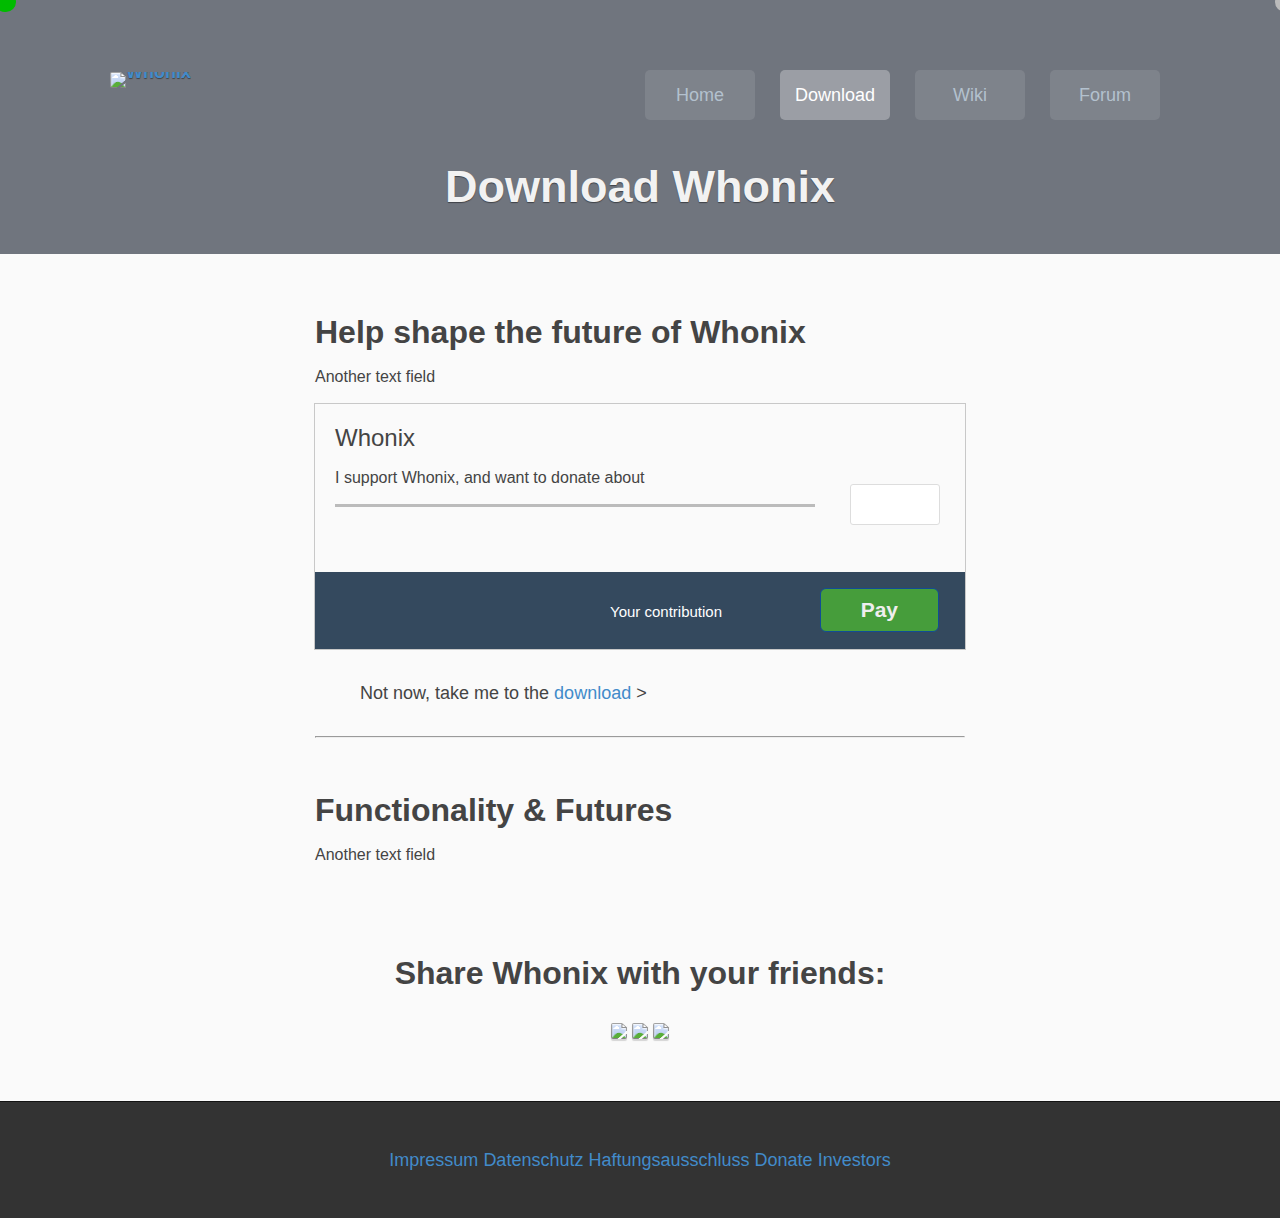
==== download/pay.html @ e8c9bc5c "Add files via upload" ====
<!DOCTYPE html>
<html lang="en">
  <head>
    <meta charset="utf-8">
    <meta name="viewport" content="width=device-width, initial-scale=1.0">
    <meta name="description" content="">
    <meta name="author" content="">

    <title>Whonix</title>
    <link rel="shortcut icon" href="../img/favicon.png">

    <!-- Bootstrap core CSS -->
    <link href="../css/style.css" rel="stylesheet">
	
	<link rel="stylesheet" href="../css/jquery-ui.css">
	<script src="https://code.jquery.com/jquery-1.12.4.js"></script>
	<script src="https://code.jquery.com/ui/1.12.1/jquery-ui.js"></script>
	<script>
  
   $( function() {
    $( "#slider-range-min" ).slider({
      range: "min",
      value: 0,
      min: 0,
	  step: 50,
      max: 10000,
      slide: function( event, ui ) {
        $( "#amount" ).val( "$" + ui.value ),
		$( "#amount_1" ).val( "$" + ui.value )
		;
      }
    });
    $( "#amount" ).val( "$" + $( "#slider-range-min" ).slider( "value" ) );
	 $( "#amount_1" ).val( "$" + $( "#slider-range-min" ).slider( "value" ) );
  } );
 
 
  
  
	</script>
	

	
  </head>
  <body>


<div class="hero thin-hero">
	<header>
  <div class="clearfix">
    <h1><a href="/"><img width="160" src="../img/Whonix_Logo.png" alt="Whonix"></a></h1>

    <nav>
      <ul>
        <li><a href="../index.html">Home</a></li>
        <li><a href="/download" class="cc-active">Download</a></li>
        <li><a href="https://whonix.org/wiki/Main_Page">Wiki</a></li>
	<li><a href="https://forums.whonix.org/">Forum</a></li>
      </ul>
    </nav>
  </div>
</header>

	<div class="container">
		<h2 class="editable">Download Whonix</h2>
	</div>
</div>

<section id="pay_h_section">
	<div class="container subheader" id="pay_h">
		<h3 class="editable">Help shape the future of Whonix</h3>
		<p class="editable">Another text field</p>
	</div>
</section>

<section id="pay_cont_1_section">
	<div class="container subheader" id="pay_cont_1">
		<div class="c_0">
		<h4 class="editable">Whonix</h4>
		<p class="editable">I support Whonix, and want to donate about</p>

		<div id="slider-range-min">
		<span id="span_1"></span>
		<span id="span_2"></span>
		</div>
			<p>
 <input type="text" id="amount">
 
</p>
		
		</div>
		<div class="c_1">		
		<p id="c_1_0">Your contribution</p><input type="text" readonly id="amount_1" align="left"> <input type="submit" value="Pay" align="left" id="c_1_2">
		</div>
	</div>
</section>



<section id="pay_cont_1_section">
	<div class="container subheader" id="pay_cont_3">
		<p class="" >Not now, take me to the <a href="#">download</a> > </p>
		<hr>
	</div>
</section>


<section id="pay_h2_section">
	<div class="container subheader" id="pay_h">
		<h3 class="editable">Functionality & Futures</h3>
		<p class="editable">Another text field</p>
	</div>
</section>

	


	<section>
		<div class="container subheader">
			<h3>Share Whonix with your friends:</h3>
			<p><a href="https://twitter.com/intent/tweet?url=https://www.whonix.org&text=&via=Whonix"><img src="../img/twitter.png" class="editable"></a><a> </a><a href="https://facebook.com/sharer.php?u=https://www.whonix.org"><img src="../img/facebook2.png" class="editable"></a><a> </a><a href="https://plus.google.com/share?url=https://www.whonix.org"><img src="../img/google-plus.png" class="editable"></a></p>
		</div>
	</section>

    <footer>
		<div class="container">
			<p><a href="https://www.whonix.org/wiki/Impressum">Impressum</a><a> </a><a href="https://www.whonix.org/wiki/Datenschutz">Datenschutz</a><a> </a><a href="https://www.whonix.org/wiki/Haftungsausschluss">Haftungsausschluss</a><a> </a><a href="https://www.whonix.org/wiki/Donate">Donate</a><a> </a><a href="https://www.whonix.org/wiki/Investors">Investors</a></p>
		</div>
    </footer>
  </body>
</html>
---- css/style.css ----
html, body {
	line-height: 2;
	margin: 0;
	padding: 0;
	background: #fafafa;
}

html, body, input, textarea, select {
	font-family: 'Raleway', sans-serif;
	color: #444;
	font-weight: 300;
	font-size: 18px;
}

h1,
h2,
h3 {
	margin-top: 20px;
	margin-bottom: 10px;
}

h4,
h5,
h6 {
	margin-top: 10px;
	margin-bottom: 10px;
	font-weight: 400;
}

h1 {
	display: none;
	font-size: 70px;
	font-weight: 900;
}

h2 {
	font-size: 45px;
}

h3 {
	font-size: 32px;
}

h4 {
	font-size: 24px;
}

h5 {
	font-size: 18px;
}

h6 {
	font-size: 12px;
}

img, .portfolio-block {
	max-width: 100%;
	height: auto;

	-webkit-border-radius: 2px;
	   -moz-border-radius: 2px;
		    border-radius: 2px;

	-webkit-box-shadow: 0px 2px 1px 0px rgba(0, 0, 0, 0.15);
	   -moz-box-shadow: 0px 2px 1px 0px rgba(0, 0, 0, 0.15);
	        box-shadow: 0px 2px 1px 0px rgba(0, 0, 0, 0.15);
}

.portfolio-block img,
img.with-transparency {
	-webkit-box-shadow: none;
	   -moz-box-shadow: none;
	        box-shadow: none;
}

p {
	margin: 0 0 10px;
}

a {
	-webkit-transition: all ease 150ms;
	-moz-transition: all ease 150ms;
	-o-transition: all ease 150ms;
	transition: all ease 150ms;
	color: #428bca;
	text-decoration: none;
}

a:hover,
a:focus {
	color: #2a6496;
	text-decoration: underline;
}

.container {
	width: 90%;
	max-width: 1060px;
	margin: 0 auto 0;
}

.clearfix:before,
.clearfix:after,
.container:before,
.container:after {
	content: " ";
	display: table;
}

.clearfix:after,
.container:after {
	clear: both;
}

header {
	padding-bottom: 40px;
}

header img {
	-webkit-border-radius: none;
	   -moz-border-radius: none;
		    border-radius: none;

	-webkit-box-shadow: none;
	   -moz-box-shadow: none;
	        box-shadow: none;
}

header h1, header ul, header li {
	font-size: 1em;
	margin: 0;
	padding: 0;
	list-style: none;
	text-align: center;
}

header h1 a {
	height: 46px;
	line-height: 0;
	display: block;
	padding: 10px 0;

	background-color: #61778D;
	background-color: rgba(0, 0, 0, 0.2);
}

nav {
	border-bottom: 1px solid #61778D;
	border-color: rgba(255,255,255,0.4);
}

nav li {
	font-size: 1em;
	margin: 0;
}

nav ul, nav li {
	margin: 0;
	padding: 0;
	list-style: none;
	text-align: center;
}

nav a {
	height: 50px;
	line-height: 50px;
	display: block;
	padding: 0px;
	text-decoration: none;
	color: #b3c1ce;
	background-color: #7691aa;
	background-color: rgba(255,255,255,0.1);
	font-weight: 400;
}

nav a:hover {
	color: #d9e0e6;
	text-decoration: none;
	background-color: #7e95aa;
	background-color: rgba(255,255,255,0.15);
}

nav a.cc-active,
nav a:active {
	background-color: #859bb1;
	background-color: rgba(255,255,255,0.3);
	color: #fff;
}

.hero, .bright-section {
	background: #caa780 url('../img/bright-background.jpg') no-repeat bottom center fixed;
	-webkit-background-size: cover;
	-moz-background-size: cover;
	-o-background-size: cover;
	background-size: cover;
	color: #f2f2f2;
	text-align: center;
}

.bright-section {
	border-top: 1px solid #9E8264;
	border-bottom: 1px solid #9E8264;
}

.hero {
	background-color: #70757e;
	background-image: url('../img/hero-background.jpg');
	padding: 0 0 80px 0;
}

.hero h1, .hero h2 {
	display: block;
	line-height: 1.2;
	margin: 0;
	text-shadow: 0px 1px 1px rgba(0, 0, 0, 0.44);
}

.thin-hero {
	padding: 0 0 30px 0;
}

.subheader {
	text-align: center;
	max-width: 850px;
}

.alternate-section {
	background: #f2f2f2;
	border-top: 1px solid #e0e0e0;
	border-bottom: 1px solid #e0e0e0;
}

.portfolio-block {
	background: #F8F8F8;
	border: 2px solid #FFF;
	color: #444;
	line-height: 1;
	text-align: left;
    padding-bottom: 5px;
    max-width: 350px;
    margin: 0 auto;
}

.portfolio-block img {
	border-bottom: 1px solid #EEE;
}

.portfolio-block h4,
.portfolio-block p {
	padding: 5px 10px;
	line-height: 1;
	margin: 0;
}

.see-more {
	text-align: right;
	margin: 20px 1% 10px;
}

.see-more a {
	padding: 10px;
	color: #E0E0E0;
}

.staff-profile img {
	float: left;
	margin: 10px 15px 5px 0;
}

iframe {
  background: #e5e3df;
  border: 1px solid #9e9d9a;
  width: 100%;
  overflow:hidden;
  margin: 0;
}

footer {
	background: #333333;
	border-top: 1px solid #131313;
}

footer p {
	text-align: center;
	margin: 0;
	color: #888;
}

footer .copyright {
	float: left;
}

.thirds > div, .halves > div,
.staff-profile + .staff-profile {
	margin-top: 20px;
}

section, footer {
	padding: 15px 0;
}

form label {
	display: none;
}

form .container {
	max-width: 800px;
}

input[type="text"],
input[type="email"],
input[type="submit"],
.button,
textarea {
	margin: 20px 0;
	padding: 15px;
	display: block;
	width: 100%;
	box-sizing: border-box;
	-webkit-border-radius: 3px;
	   -moz-border-radius: 3px;
		    border-radius: 3px;
}

input[type="text"],
input[type="email"],
textarea {
	background: #f5f5f5;
	border: 1px solid #bbb;
}

input[type="submit"],
.button {
	background: #1a73e2;
	color: #fff;
	border: 1px solid #114c95;
	cursor: pointer;
}

input[type="submit"]:hover,
.button:hover {
	text-decoration: none;
	color: #ddd;
}

input[type="submit"]:active,
.button:active {
	background: #115FC0;
}

textarea {
	min-height: 170px;
}

@media only screen and (min-width: 725px) {

	.thin-hero {
		padding: 0 0 40px 0;
	}

	header h1 a {
		padding: 2px 0;
		background: none;
	}

	header {
		padding-top: 70px;
		width: 90%;
		max-width: 1060px;
		margin: 0 auto 0;
	}

	header h1 {
		float: left;
	}

	nav {
		text-align: center;
		float: right;
		border: 0;
	}

	nav li {
		width: 110px;
		margin: 0 10px;
		display: inline-block;
	}

	nav a {
		-webkit-border-radius: 5px;
		   -moz-border-radius: 5px;
			    border-radius: 5px;
	}
}

@media only screen and (min-width: 800px) {

	input[type="submit"], .button {
		width: auto;
	}

	.button {
		display: inline-block;
		padding: 15px 30px;
	}

	input[type="submit"] {
		float: right;
		margin: 0;
	}

	section, footer {
		padding: 40px 0;
	}

	.left-column, .right-column {
		width: 64%;
	}

	.right-column {
		width: 31%;
		margin: 0 0 0 5%;
	}

	.thirds + .thirds,
	.halves + .halves,
	.thirds + .halves,
	.halves + .thirds {
		margin-top: 20px;
	}

	.thirds > div, .halves > div, .full {
		text-align: center;
		margin: 0 1%;
	}

	.thirds > div, .halves > div,
	.left-column, .right-column {
		float: left;
	}

	.thirds > div {
		width: 31%;
	}

	.quad + .quad,
	.halves + .halves,
	.quad + .halves,
	.halves + .quad {
		margin-top: 20px;
	}

	.quad > div, .halves > div, .full {
		text-align: center;
		margin: 0 1%;
	}

	.quad > div, .halves > div,
	.left-column, .right-column {
		float: left;
	}

	.quad > div {
		width: 23%;
	}

	.halves > div {
		width: 48%;
	}

	.full > div {
		width: 98%;
	}
}

}

.go-top {
	position: fixed;
	bottom: 2em;
	right: 2em;
	text-decoration: none;
	color: blue;
	background-color: rgba(0, 0, 0, 0.4);
	font-size: 12px;
	padding: 1em;
}

.go-top:hover {
	background-color: rgba(0, 0, 0, 0.8);
}

.alert {
    padding: 20px;
    background-color: #f44336; /* Red */
    color: white;
    margin-bottom: 15px;
	display: none;
}

.closebtn {
    margin-left: 15px;
    color: white;
    font-weight: bold;
    float: right;
    font-size: 22px;
    line-height: 20px;
    cursor: pointer;
    transition: 0.3s;
}

.closebtn:hover {
    color: black;
}

#pay_h_section {
	padding-bottom: 0px;
}

#pay_h2_section {
	padding-bottom: 0px;
	padding-top: 0px;
}

#pay_cont_1_section {
	padding-top: 0px;
	padding-bottom: 25px;
}

#pay_h {
    max-width: 650px;
	text-align: left;
}

#pay_h > h3 {
    margin-bottom: 1;
	line-height: initial;
	}

#pay_h > p {
	font-size: 16px;
}

#pay_cont_1 {
    max-width: 650px;
	text-align: left;
	border: 1px solid rgba(0,0,0,0.2);
}

#pay_cont_1 > .c_0 > h4 {
    margin-bottom: 10px;
	margin-top: 0px;
	line-height: initial;
}

#pay_cont_1 > .c_0 > p {
	font-size: 16px;
}

.c_0 {
	font-size: 17px;
	padding: 20px;
	padding-bottom: 55px;
}

#pay_cont_2 {
    max-width: 550px;
}

#slider {
	width: 480px;
    height: 3px;
    background: #0b0;
}

#slider-range-min
{
	width: 480px;
    height: 3px;
    background: #bbb;
}

#span_1 {
	left: 0%; 
	border: 7px solid #0b0;
    background: #0b0;
    font-weight: normal;
    color: #0b0;
	top: -.5em;
    margin-left: -.3em;
	position: absolute;
    z-index: 1;
    width: 0.4em;
    height: 0.4em;
    cursor: default;
    -ms-touch-action: none;
    touch-action: none;
	border-radius: 13px;
}

#span_2 {
	left: 100%; 
	border: 7px solid #bbb;
    background: #bbb;
    font-weight: normal;
    color: #0b0;
	top: -.5em;
    margin-left: -.3em;
	position: absolute;
    z-index: 1;
    width: 0.4em;
    height: 0.4em;
    cursor: default;
    -ms-touch-action: none;
    touch-action: none;
	border-radius: 13px;
}

#amount {
    width: 90px;
	margin: -23px 5px;
	float: right;
	    padding: 9px;
	    background: #fff;
		border: 1px solid #ddd; 
		color:#000; 
		font-weight:bold;
	
}

#amount_1  {
background: #f5f5f5;
width: 90px;
	margin: -2px 5px;
	float: ;
	    padding: 5px;
	    background: none;
		border: 0px solid #ddd; 
		color:#fff; 
		font-weight:bold;
		font-size: 22px;
	
}

.c_1 {
	background: #34495e;
	color: #fff;
	    padding-top: 25px;
    padding-bottom: 20px;
}


#c_1_0 {
margin: 0px;
    width: 120px;
    padding-left: 295px;
    font-size: 15px;
    float: left;
}	

#c_1_2 {
	padding-left: 40px;
    padding-right: 40px;
    background: #469d3b;
    padding-top: 9px;
    padding-bottom: 9px;
    position: relative;
    margin-top: -41px;
    margin-right: 26px;
    font-weight: 600;
    color: #eeeeee;
    font-size: 21px;
    border-radius: 6px;
	}

#pay_cont_3

{
    max-width: 650px;
	text-align: left;
}

#pay_cont_3 > p
{
	padding-left: 45px;
	}
	
	#pay_cont_3 > hr
{
	margin-top: 25px;
	}
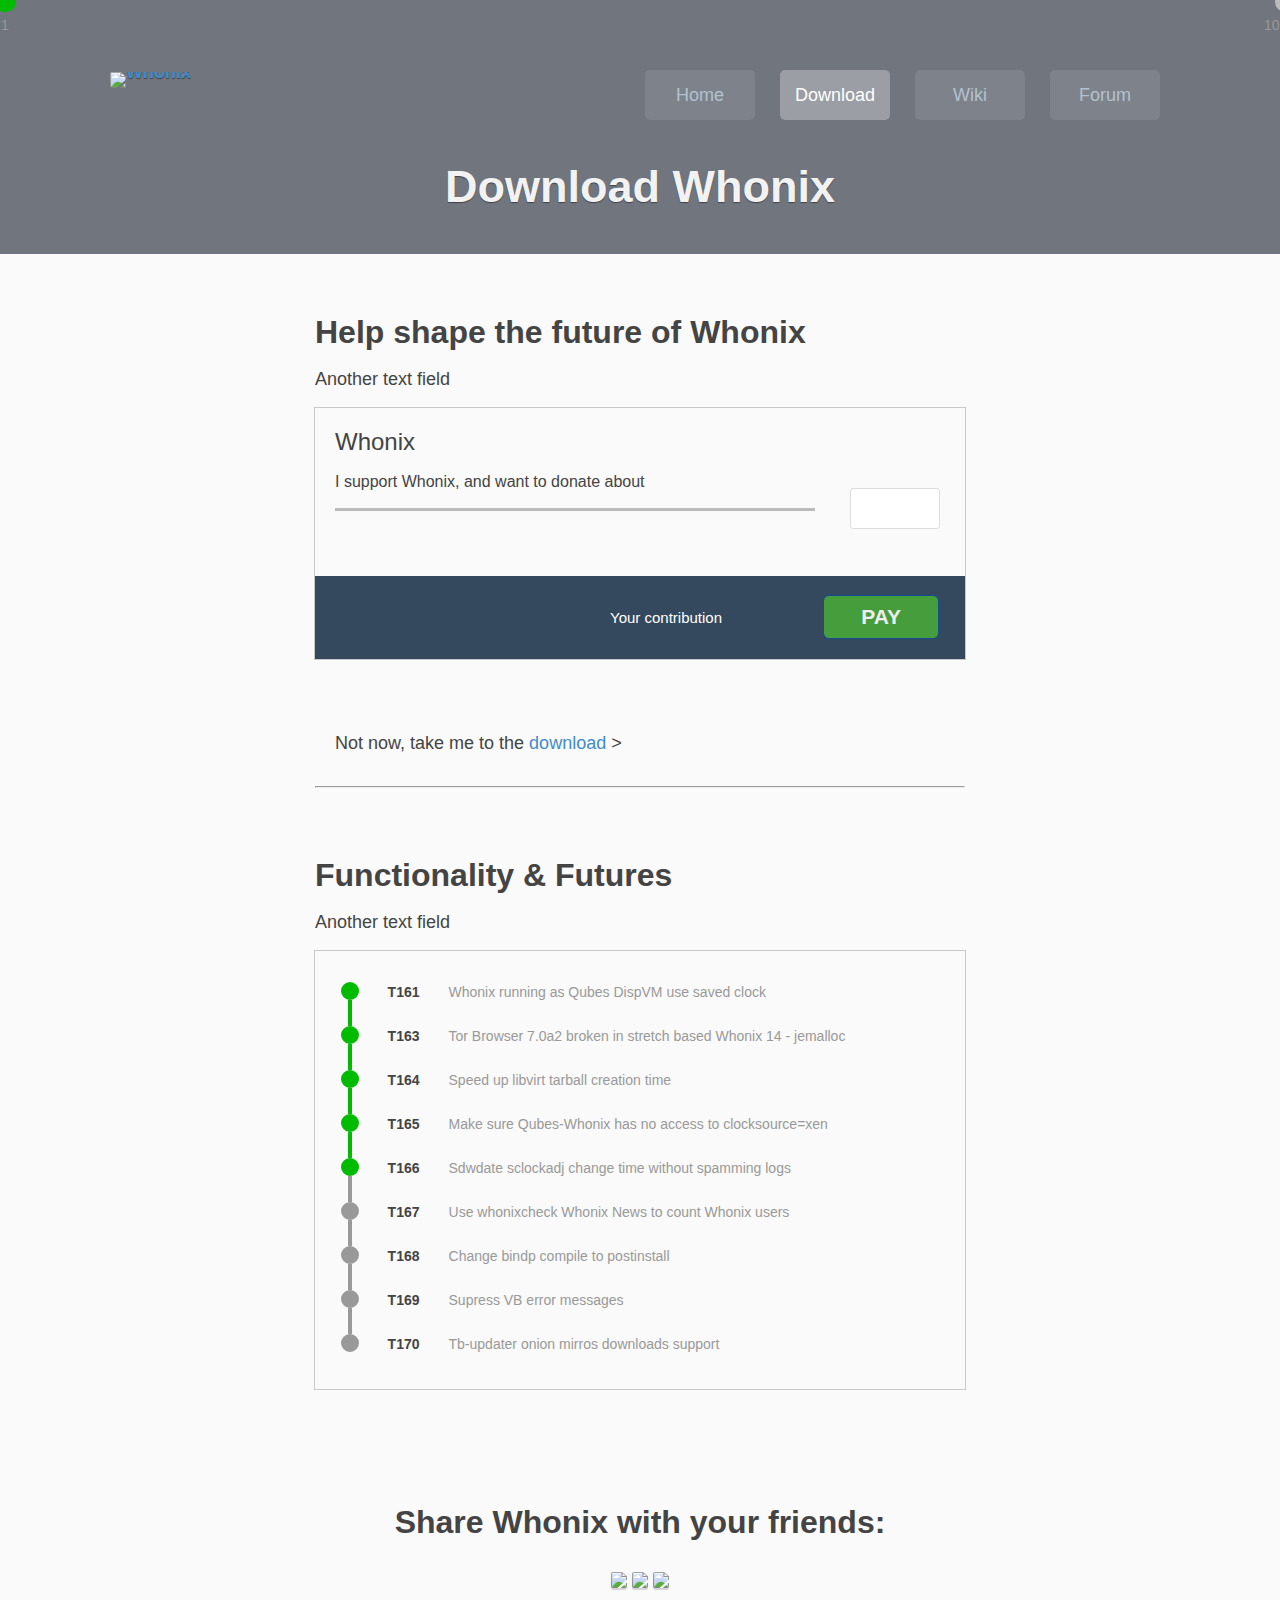
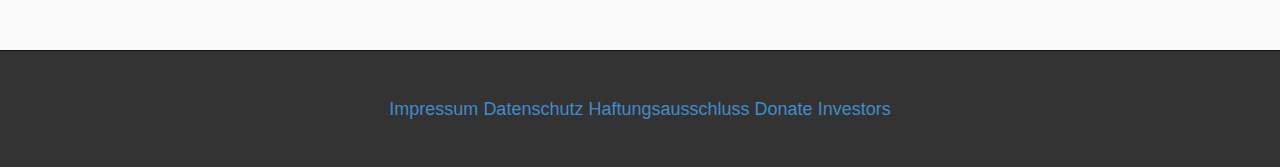
==== commit 3a28c0d3: "Add files via upload" ====
--- a/download/pay.html
+++ b/download/pay.html
@@ -26,18 +26,26 @@
       max: 10000,
       slide: function( event, ui ) {
         $( "#amount" ).val( "$" + ui.value ),
-		$( "#amount_1" ).val( "$" + ui.value )
+		$( "#flevel" ).val( ui.value ),
+		$( "#amount_0" ).val( "$" + ui.value )
 		;
       }
     });
     $( "#amount" ).val( "$" + $( "#slider-range-min" ).slider( "value" ) );
-	 $( "#amount_1" ).val( "$" + $( "#slider-range-min" ).slider( "value" ) );
+	 $( "#amount_0" ).val( "$" + $( "#slider-range-min" ).slider( "value" ) );
   } );
  
  
   
-  
 	</script>
+	
+	<script>
+	
+		
+		setTimeout(function() { $('#pay_cont_1_section_js').css('display', 'block'); }, 1);
+		setTimeout(function() { $('#pay_cont_1_section_nonjs').css('display', 'none'); }, 1);
+		
+		</script>
 	
 
 	
@@ -73,25 +81,50 @@
 	</div>
 </section>
 
-<section id="pay_cont_1_section">
+<section id="pay_cont_1_section_js" >
 	<div class="container subheader" id="pay_cont_1">
 		<div class="c_0">
 		<h4 class="editable">Whonix</h4>
 		<p class="editable">I support Whonix, and want to donate about</p>
 
 		<div id="slider-range-min">
-		<span id="span_1"></span>
-		<span id="span_2"></span>
-		</div>
+		<span id="span_1"><div class="span_1_text">1</div></span> 
+
+		<span id="span_2"><div class="span_2_text">10.000</div></span>
+		</div>
+
 			<p>
  <input type="text" id="amount">
- 
 </p>
-		
 		</div>
 		<div class="c_1">		
-		<p id="c_1_0">Your contribution</p><input type="text" readonly id="amount_1" align="left"> <input type="submit" value="Pay" align="left" id="c_1_2">
-		</div>
+		<p id="c_1_0">Your contribution</p><input type="text" readonly id="amount_0" align="left"> 
+		<label type="submit" value="Pay" align="left" id="c_1_2" for="zayavka" class="button"> Pay </label>
+		</div>
+	</div>
+</section>
+
+<section id="pay_cont_1_section_nonjs" >
+	<div class="container subheader" id="pay_cont_1">
+		
+		<div class="c_0" style="padding-bottom: 15px;">
+		<h4 class="editable">Whonix</h4>
+		<p class="editable">I support Whonix, and want to donate about</p>
+
+		
+		<label class="label_r"><input type="radio" checked name="check_pay" id="radio_pay_1" class="radio"/><span class="radio-custom"></span><span class="label_text">$ 1</span></label> 
+		<label class="label_r"><input type="radio" name="check_pay" id="radio_pay_2" class="radio"/><span class="radio-custom"></span><span class="label_text">$ 10</span></label>
+		<label class="label_r"><input type="radio" name="check_pay" id="radio_pay_3" class="radio"/><span class="radio-custom"></span><span class="label_text">$ 50</span></label>
+		<label class="label_r"><input type="radio" name="check_pay" id="radio_pay_4" class="radio"/><span class="radio-custom"></span><span class="label_text">$ 100</span></label>
+		<label class="label_r"><input type="radio" name="check_pay" id="radio_pay_5" class="radio"/><span class="radio-custom"></span><span class="label_text">$ 500</span></label>		
+   		<label class="label_r"><input type="radio" name="check_pay" id="radio_pay_5" class="radio"/><span class="radio-custom"></span><span class="label_text">$ 1000</span></label> 
+   		<label class="label_r"><input type="radio" name="check_pay" id="radio_pay_5" class="radio"/><span class="radio-custom"></span><span class="label_text">$ 5000</span></label>		
+		</div>
+		<div class="c_1">		
+		<label class="check_pay_text"><span class="label_text_2">Or enter the desired amount ($):</span> <input type="text" name="check_pay" id="amount_none"></label>
+		<label type="submit" value="Pay" align="left" id="c_1_2" for="zayavka" class="button"> Pay </label>
+		</div>
+		
 	</div>
 </section>
 
@@ -112,6 +145,113 @@
 	</div>
 </section>
 
+<section id="ticket_section">
+<div class="container subheader" id="ticket_cont_1">
+<div id="t_0">
+
+<div id="t_first_ok">
+<div id="t_span_first_ok"></div>
+<div id="t_number_ok">T161</div>
+<div id="t_text_ok">Whonix running as Qubes DispVM use saved clock</div>
+<div id="clear">
+</div>
+</div>
+
+
+
+<div id="t_first_none">
+<div id="t_span_second_none"></div>
+<div id="t_number_ok">T162</div>
+<div id="t_text_ok">Whonix running as Qubes DispVM use saved clock</div>
+<div id="clear">
+</div>
+</div>
+
+<div id="t_second">
+<div id="t_line_second_ok"></div>
+<div id="t_span_second_ok"></div>
+<div id="t_number_ok">T163</div>
+<div id="t_text_ok">Tor Browser 7.0a2 broken in stretch based Whonix 14 - jemalloc</div>
+<div id="clear">
+</div>
+</div>
+
+<div id="t_second">
+<div id="t_line_second_ok"></div>
+<div id="t_span_second_ok"></div>
+<div id="t_number_ok">T164</div>
+<div id="t_text_ok">Speed up libvirt tarball creation time</div>
+<div id="clear">
+</div>
+</div>
+
+<div id="t_second">
+<div id="t_line_second_ok"></div>
+<div id="t_span_second_ok"></div>
+<div id="t_number_ok">T165</div>
+<div id="t_text_ok">Make sure Qubes-Whonix has no access to clocksource=xen</div>
+<div id="clear">
+</div>
+</div>
+
+<div id="t_second">
+<div id="t_line_second_ok"></div>
+<div id="t_span_second_ok"></div>
+<div id="t_number_ok">T166</div>
+<div id="t_text_ok">Sdwdate sclockadj change time without spamming logs</div>
+<div id="clear">
+</div>
+</div>
+
+<div id="t_second_none">
+<div id="t_line_second_none"></div>
+<div id="t_span_second_none"></div>
+<div id="t_number_ok">T167</div>
+<div id="t_text_ok">Use whonixcheck Whonix News to count Whonix users</div>
+<div id="clear">
+</div>
+</div>
+
+<div id="t_second_none">
+<div id="t_line_second_none"></div>
+<div id="t_span_second_none"></div>
+<div id="t_number_ok">T168</div>
+<div id="t_text_ok">Change bindp compile to postinstall</div>
+<div id="clear">
+</div>
+</div>
+
+<div id="t_second_none">
+<div id="t_line_second_none"></div>
+<div id="t_span_second_none"></div>
+<div id="t_number_ok">T169</div>
+<div id="t_text_ok">Supress VB error messages</div>
+<div id="clear">
+</div>
+</div>
+
+<div id="t_second_none">
+<div id="t_line_second_none"></div>
+<div id="t_span_second_none"></div>
+<div id="t_number_ok">T170</div>
+<div id="t_text_ok">Tb-updater onion mirros downloads support</div>
+<div id="clear">
+</div>
+</div>
+</section>
+
+<!--- pay --->  
+<input class="hide" type="checkbox" id="zayavka"/>
+<div class="modal">
+	<label class="modal-x2" for="zayavka"></label>
+  <div>
+    <label class="modal-x" for="zayavka">&times;</label>
+    <h3></h3>
+    <p><img src="../img/test.PNG"></p>
+  </div>
+</div>
+<!--- pay ---> 
+
 	
 
 
@@ -126,6 +266,8 @@
 		<div class="container">
 			<p><a href="https://www.whonix.org/wiki/Impressum">Impressum</a><a> </a><a href="https://www.whonix.org/wiki/Datenschutz">Datenschutz</a><a> </a><a href="https://www.whonix.org/wiki/Haftungsausschluss">Haftungsausschluss</a><a> </a><a href="https://www.whonix.org/wiki/Donate">Donate</a><a> </a><a href="https://www.whonix.org/wiki/Investors">Investors</a></p>
 		</div>
+		
+		
     </footer>
   </body>
 </html>
--- a/css/style.css
+++ b/css/style.css
@@ -521,7 +521,19 @@
 	padding-top: 0px;
 }
 
-#pay_cont_1_section {
+#ticket_section {
+	padding-bottom: ;
+	padding-top: 0px;
+
+}
+
+#pay_cont_1_section_js {
+	padding-top: 0px;
+	padding-bottom: 25px;
+	display:none;
+}
+
+#pay_cont_1_section_nonjs {
 	padding-top: 0px;
 	padding-bottom: 25px;
 }
@@ -537,7 +549,7 @@
 	}
 
 #pay_h > p {
-	font-size: 16px;
+	font-size: 18px;
 }
 
 #pay_cont_1 {
@@ -572,8 +584,7 @@
     background: #0b0;
 }
 
-#slider-range-min
-{
+#slider-range-min {
 	width: 480px;
     height: 3px;
     background: #bbb;
@@ -619,38 +630,52 @@
     width: 90px;
 	margin: -23px 5px;
 	float: right;
-	    padding: 9px;
-	    background: #fff;
-		border: 1px solid #ddd; 
-		color:#000; 
-		font-weight:bold;
+	padding: 9px;
+	background: #fff;
+	border: 1px solid #ddd; 
+	color:#000; 
+	font-weight:bold;
 	
 }
 
 #amount_1  {
-background: #f5f5f5;
-width: 90px;
+	width: 90px;
+    margin: -36px 5px;
+    padding: 8px;
+    background: #fff;
+    border: 1px solid #ddd;
+    color: #000;
+    font-weight: bold;
+    float: left;
+	
+}
+
+#amount_0 {
+	background: #f5f5f5;
+	width: 90px;
 	margin: -2px 5px;
 	float: ;
-	    padding: 5px;
-	    background: none;
-		border: 0px solid #ddd; 
-		color:#fff; 
-		font-weight:bold;
-		font-size: 22px;
+	padding: 5px;
+	background: none;
+	border: 0px solid #ddd; 
+	color:#fff; 
+	font-weight:bold;
+	font-size: 22px;
 	
 }
+
+
 
 .c_1 {
 	background: #34495e;
 	color: #fff;
-	    padding-top: 25px;
-    padding-bottom: 20px;
+    padding-top: 27px;
+    padding-bottom: 24px;
 }
 
 
 #c_1_0 {
-margin: 0px;
+	margin: 0px;
     width: 120px;
     padding-left: 295px;
     font-size: 15px;
@@ -658,33 +683,323 @@
 }	
 
 #c_1_2 {
-	padding-left: 40px;
-    padding-right: 40px;
+    padding-left: 37px;
+    padding-right: 37px;
     background: #469d3b;
-    padding-top: 9px;
-    padding-bottom: 9px;
+    padding-top: 0px;
+    padding-bottom: 0px;
     position: relative;
-    margin-top: -41px;
+    margin-top: -40px;
     margin-right: 26px;
     font-weight: 600;
     color: #eeeeee;
     font-size: 21px;
     border-radius: 6px;
-	}
-
-#pay_cont_3
-
-{
+    float: right;
+	}
+
+#pay_cont_3 {
     max-width: 650px;
 	text-align: left;
 }
 
-#pay_cont_3 > p
-{
-	padding-left: 45px;
+#pay_cont_3 > p {
+	padding-left: 20px;
 	}
 	
-	#pay_cont_3 > hr
-{
+#pay_cont_3 > hr {
 	margin-top: 25px;
-	}+	}
+
+.span_1_text {	
+	margin-left: -1px;
+    margin-top: 12px;
+    color: #999;
+    font-size: 14px;
+}
+
+.span_2_text {	
+	margin-left: -18px;
+    margin-top: 12px;
+    color: #999;
+    font-size: 14px;
+}
+
+#ticket_cont_1 {
+    max-width: 650px;
+	border: 1px solid rgba(0,0,0,0.2);
+	text-align: left;
+}
+
+#t_0 {
+	padding:31px;
+}
+
+#t_span_first_ok {
+	left: 0%; 
+	border: 7px solid #0b0;
+    background: #0b0;
+    font-weight: normal;
+    color: #0b0;
+	top: -.5em;
+    margin-left: -.3em;
+	position: inherit;
+    z-index: 1;
+    width: 4px;
+    height: 4px;
+    cursor: default;
+    -ms-touch-action: none;
+    touch-action: none;
+	border-radius: 13px;
+	float: left;
+}
+
+#t_number_ok {
+	font-weight: 700;
+	font-size: 14px;
+	float: left;
+	margin-top: -4px;
+    margin-left: 29px;
+}
+
+#t_text_ok {
+	font-size: 14px;
+	margin-top: -4px;
+    margin-left: 29px;
+    float: left;
+	color: #999999;
+	width: 482px;
+}
+
+#clear {
+clear: both;
+}
+
+#t_second {
+    margin-top: -6px;
+}
+
+#t_second_none {
+    margin-top: -6px;
+}
+
+#t_line_second_ok {
+	width: 4px;
+    height: 26px;
+    background: #0b0;
+    margin-left: 2px;
+}
+
+#t_first_none {
+display:none;
+margin-top: -6px;
+}
+
+#t_span_second_ok {
+	left: 0%; 
+	border: 7px solid #0b0;
+    background: #0b0;
+    font-weight: normal;
+    color: #0b0;
+	top: -.5em;
+    margin-left: -.3em;
+	position: inherit;
+    z-index: 1;
+    width: 4px;
+    height: 4px;
+    cursor: default;
+    -ms-touch-action: none;
+    touch-action: none;
+	border-radius: 13px;
+	float: left;
+}
+
+#t_span_second_none {
+	left: 0%; 
+	border: 7px solid #999;
+    background: #999;
+    font-weight: normal;
+    color: #999;
+	top: -.5em;
+    margin-left: -.3em;
+	position: inherit;
+    z-index: 1;
+    width: 4px;
+    height: 4px;
+    cursor: default;
+    -ms-touch-action: none;
+    touch-action: none;
+	border-radius: 13px;
+	float: left;
+}
+
+#t_span_first_none {
+	width: 4px;
+    height: 26px;
+    background: #999;
+    margin-left: 2px;
+	
+}
+
+#t_line_second_none {
+	width: 4px;
+    height: 26px;
+    background: #999;
+    margin-left: 2px;
+}
+
+
+
+
+
+/* snip */
+
+.hide{display: none;}
+
+.label {
+    cursor: pointer;
+    user-select: none;
+}
+
+.button {
+    padding: 10px;
+    text-transform: uppercase;
+    text-align: center;
+    color: #fff;
+    background-color: #2c2c2c;
+}
+
+.modal {
+    position: fixed;
+    z-index: 5;
+    top: 0;
+    right: 100%;
+    bottom: 0;
+    width: 100%;
+    display: flex;
+    align-items: center;
+    justify-content: center;
+    background-color: rgba(0,0,0,.2);
+    opacity: 0;
+    transition: opacity .3s;
+}
+
+.modal>div {
+    position: relative;
+    width: 90%;
+    max-width: 400px;
+    max-height: 90%;
+    padding: 20px 20px 5px;
+    background-color: #fff;
+    overflow: hidden;
+    overflow-y: auto;
+    -webkit-overflow-scrolling: touch;
+}
+
+.modal-x {
+    font-family: serif;
+    position: absolute;
+    z-index: 2;
+    top: 5px;
+    right: 5px;
+    width: 25px;
+    border-radius: 50%;
+    font-size: 36px;
+    line-height: 25px;
+    text-align: center;
+}
+
+.modal-x2 {
+    position: absolute;
+    z-index: -1;
+    top: 0;
+    left: 0;
+    right: 0;
+    bottom: 0;
+}
+
+input:checked+.modal {
+    opacity: 1;
+    right: 0;
+}
+
+.button:hover,.modal-x:hover {opacity: 0.7;}
+.modal>div::-webkit-scrollbar {display: none;}
+
+/* snip */
+
+.checkbox,
+.radio {
+	display: none;
+}
+
+.radio-custom {
+	width: 18px;
+	height: 18px;
+	border: 0px solid #888;
+	border-radius: 3px;
+	position: relative;
+	background: #bbb;
+}
+
+
+.radio:checked + .radio-custom::before {
+	content: "";
+	display: block;
+	position: absolute;
+	top: 2px;
+	right: 2px;
+	bottom: 2px;
+	left: 2px;
+	background: #0b0;
+	border-radius: 2px;
+	border: 2px solid #0b0;
+}
+.radio-custom,
+.radio:checked + .radio-custom::before {
+	border-radius: 50%;
+}
+
+.radio-custom,
+.label_text {
+	display: inline-block;
+	vertical-align: middle;
+}
+
+.label_r {
+	margin-right: 20px;
+}
+
+.label_text {
+	margin-left: 5px;
+    margin-top: 3px;
+}
+
+.check_pay_text {
+	margin-top: 10px;
+	margin-bottom: 10px;
+	margin-right: 25px;
+	
+}
+
+.label_text_2 {
+    margin-top: 1px;
+    margin-bottom: 10px;
+    float: left;
+    margin-left: 135px;
+    margin-right: 8px;
+	
+}
+
+#amount_none {
+    width: 90px;
+    margin: 0px 5px;
+    padding-top: 8px;
+    padding-bottom: 6px;
+    background: #fff;
+    border: 1px solid #ddd;
+    color: #000;
+    font-weight: bold;
+    float: left;
+	
+}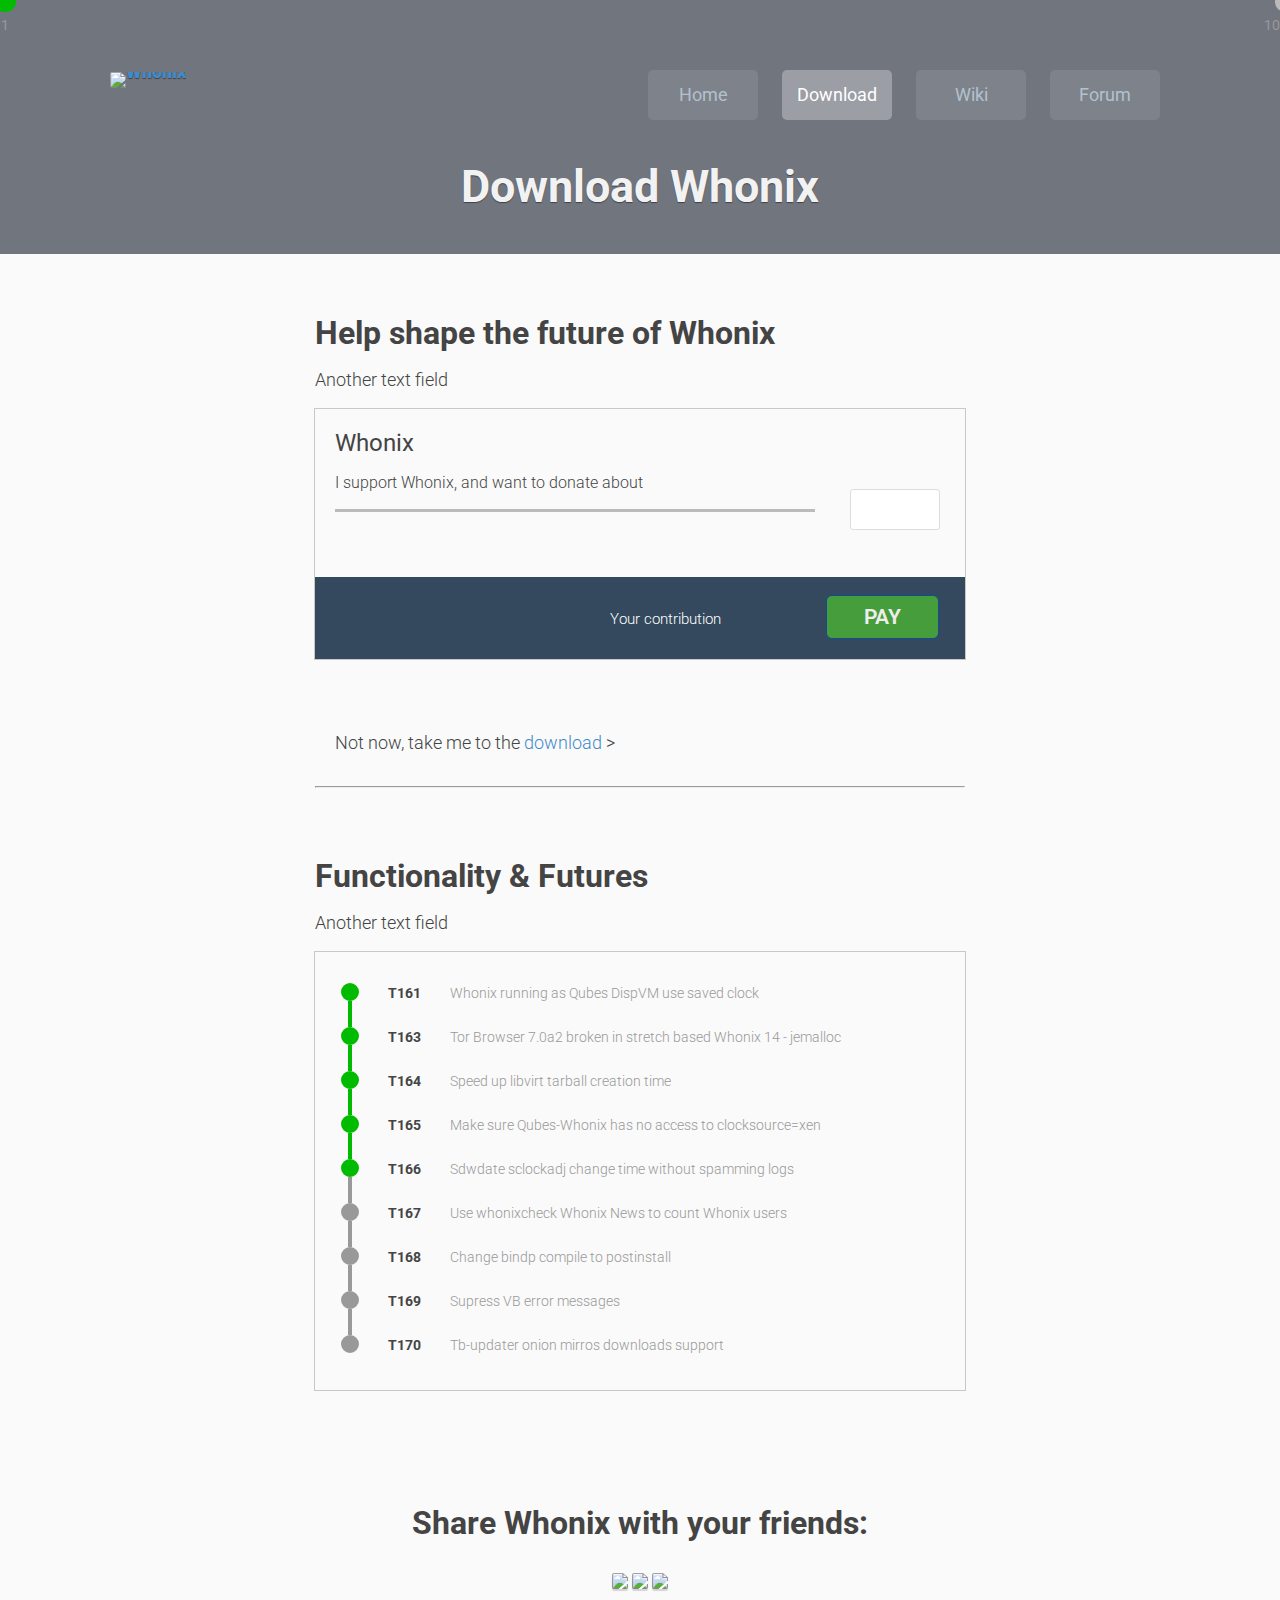
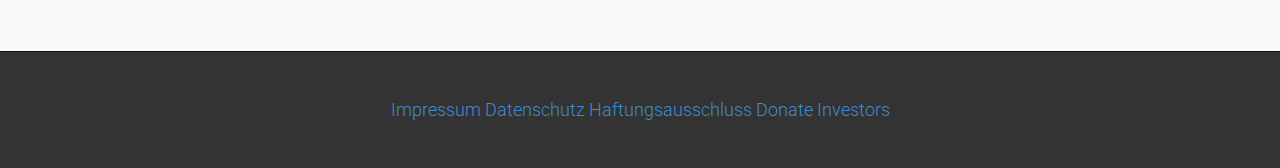
==== commit 7f8adda7: "Add files via upload" ====
--- a/download/pay.html
+++ b/download/pay.html
@@ -5,7 +5,7 @@
     <meta name="viewport" content="width=device-width, initial-scale=1.0">
     <meta name="description" content="">
     <meta name="author" content="">
-
+	<link href="https://fonts.googleapis.com/css?family=Roboto" rel="stylesheet">
     <title>Whonix</title>
     <link rel="shortcut icon" href="../img/favicon.png">
 
@@ -128,129 +128,240 @@
 	</div>
 </section>
 
-
-
-<section id="pay_cont_1_section">
-	<div class="container subheader" id="pay_cont_3">
-		<p class="" >Not now, take me to the <a href="#">download</a> > </p>
-		<hr>
-	</div>
-</section>
-
-
-<section id="pay_h2_section">
-	<div class="container subheader" id="pay_h">
-		<h3 class="editable">Functionality & Futures</h3>
-		<p class="editable">Another text field</p>
-	</div>
-</section>
-
-<section id="ticket_section">
-<div class="container subheader" id="ticket_cont_1">
-<div id="t_0">
-
-<div id="t_first_ok">
-<div id="t_span_first_ok"></div>
-<div id="t_number_ok">T161</div>
-<div id="t_text_ok">Whonix running as Qubes DispVM use saved clock</div>
-<div id="clear">
-</div>
-</div>
-
-
-
-<div id="t_first_none">
-<div id="t_span_second_none"></div>
-<div id="t_number_ok">T162</div>
-<div id="t_text_ok">Whonix running as Qubes DispVM use saved clock</div>
-<div id="clear">
-</div>
-</div>
-
-<div id="t_second">
-<div id="t_line_second_ok"></div>
-<div id="t_span_second_ok"></div>
-<div id="t_number_ok">T163</div>
-<div id="t_text_ok">Tor Browser 7.0a2 broken in stretch based Whonix 14 - jemalloc</div>
-<div id="clear">
-</div>
-</div>
-
-<div id="t_second">
-<div id="t_line_second_ok"></div>
-<div id="t_span_second_ok"></div>
-<div id="t_number_ok">T164</div>
-<div id="t_text_ok">Speed up libvirt tarball creation time</div>
-<div id="clear">
-</div>
-</div>
-
-<div id="t_second">
-<div id="t_line_second_ok"></div>
-<div id="t_span_second_ok"></div>
-<div id="t_number_ok">T165</div>
-<div id="t_text_ok">Make sure Qubes-Whonix has no access to clocksource=xen</div>
-<div id="clear">
-</div>
-</div>
-
-<div id="t_second">
-<div id="t_line_second_ok"></div>
-<div id="t_span_second_ok"></div>
-<div id="t_number_ok">T166</div>
-<div id="t_text_ok">Sdwdate sclockadj change time without spamming logs</div>
-<div id="clear">
-</div>
-</div>
-
-<div id="t_second_none">
-<div id="t_line_second_none"></div>
-<div id="t_span_second_none"></div>
-<div id="t_number_ok">T167</div>
-<div id="t_text_ok">Use whonixcheck Whonix News to count Whonix users</div>
-<div id="clear">
-</div>
-</div>
-
-<div id="t_second_none">
-<div id="t_line_second_none"></div>
-<div id="t_span_second_none"></div>
-<div id="t_number_ok">T168</div>
-<div id="t_text_ok">Change bindp compile to postinstall</div>
-<div id="clear">
-</div>
-</div>
-
-<div id="t_second_none">
-<div id="t_line_second_none"></div>
-<div id="t_span_second_none"></div>
-<div id="t_number_ok">T169</div>
-<div id="t_text_ok">Supress VB error messages</div>
-<div id="clear">
-</div>
-</div>
-
-<div id="t_second_none">
-<div id="t_line_second_none"></div>
-<div id="t_span_second_none"></div>
-<div id="t_number_ok">T170</div>
-<div id="t_text_ok">Tb-updater onion mirros downloads support</div>
-<div id="clear">
-</div>
-</div>
-</section>
-
 <!--- pay --->  
 <input class="hide" type="checkbox" id="zayavka"/>
 <div class="modal">
 	<label class="modal-x2" for="zayavka"></label>
   <div>
     <label class="modal-x" for="zayavka">&times;</label>
-    <h3></h3>
-    <p><img src="../img/test.PNG"></p>
+	
+	<div id="body_pay">
+	
+	<div  class="tabs_01">
+	<a href="#pay_text_01"><div class="pay_head_01"><div class="pay_span"><div class="pay_h1">Credit & Debit cards</div> <div class="pay_h2">Transiction fee may apply</div></div> <div class="pay_img_m"><img src="../img/pay_01.png" style="box-shadow:none;"></div> </div></a>
+	<div id="pay_text_01">
+	<form name="bank_pay">
+	<div id="pay_visa_h1">Cardholder Name</div>
+	<input type="text" required>
+	<div id="pay_visa_h1">Card Number</div>
+	<input type="text" required>	<div class="img_visa"><img src="../img/pay_01_visa.png"></div>
+	<div class="end_date">
+	<div id="pay_visa_h1">End Date</div> 
+	<input type="text" placeholder="mm" pattern="[0-9]{2}" class="pay_visa_mm" required> <input type="text" placeholder="yy" class="pay_visa_yyyy" pattern="[0-9]{2}" required>
+	</div>
+	<div class="pay_cvv">
+	<div id="pay_visa_h1">CVV</div> 
+	<input type="text" class="pay_visa_cvv" pattern="[0-9]{3}" placeholder="3 digits" required> <div  class="img_cvv"><img src="../img/pay_01_cvv.png"></div>
+	</div>
+	<div id="pay_visa_ok"><input type="checkbox" required>I have read and accept the terms of use and privacy policy</div>
+	<input type="submit" name="bank_pay" value="Pay Now" id="pay_now_button">
+	</form>
+	</div>
+	</div>
+	
+	
+	<div  class="tabs_02">
+	<a href="#pay_text_02"><div class="pay_head_02"><div class="pay_span"><div class="pay_h1">Bank transfer</div> <div class="pay_h2">Free of charge</div></div> <div class="pay_img_m"><img src="../img/pay_02.png" style="box-shadow:none;"></div> </div></a>
+	<div id="pay_text_02">
+	<div id="pay_visa_h1">Patrick Schleizer</div>
+	<div id="pay_visa_h1">IBAN: DE77500100600320473603<BR>BIC: PBNKDEFF</div>
+	</div>
+	</div>
+	
+	<div  class="tabs_03">
+	<a href="#pay_text_03"><div class="pay_head_03"><div class="pay_span"><div class="pay_h1">Pay with Bitcoin</div> <div class="pay_h2">Free of charge</div></div> <div class="pay_img_m"><img src="../img/pay_03.png" style="box-shadow:none;"></div> </div></a>
+	<div id="pay_text_03">
+	<div id="pay_visa_h1">Bitcoin accepted here</div>
+	<div id="pay_visa_h1">1CWqkunp7sXaywTMR3pzfsiikt2DZ8DuuS</div>
+	</div>
+	</div>
+	
+	<div  class="tabs_04">
+	<a href="#pay_text_04"><div class="pay_head_04"><div class="pay_span"><div class="pay_h1">Pay with Paypal</div> <div class="pay_h2">Transiction fee may apply</div></div> <div class="pay_img_m"><img src="../img/pay_04.png" style="box-shadow:none;"></div> </div></a>
+	<div id="pay_text_04">
+	<form name="paypal_pay_01">
+	<div id="pay_paypal_h1">Paypal Subscribtion</div>
+	<input type="text" class="paypal_price" pattern="[0-9]" placeholder="20" required> 
+	<select class="paypal_price_m">
+	<option>USD</option>
+	<option>EUR</option>
+	</select>
+	<div class="img_paypal"><img src="../img/pay_04_pay.png" style="box-shadow: none;"></div>
+	<input type="submit" name="paypal_pay_01" value="Subscribe" id="pay_now_button">
+	</form>
+	<hr>
+	<div id="pay_visa_h1">Paypal Subscribtion</div>
+	<div id="pay_visa_h1"><a href="https://paypal.me/Whonix">https://paypal.me/Whonix</a></div>
+	<hr>
+	<form name="paypal_pay_02">
+	<div id="pay_paypal_h1">Paypal Onetime Donation</div>
+	<input type="text" class="paypal_price" pattern="[0-9]" placeholder="20" required>
+	<select class="paypal_price_m">
+	<option>USD</option>
+	<option>EUR</option>
+	</select>
+	<div class="img_paypal"><img src="../img/pay_04_pay.png" style="box-shadow: none;"></div>
+	<input type="submit" name="paypal_pay_02" value="Buy Now" id="pay_now_button">
+	</form>
+	</div>
+	</div>
+	
+	
+	<div  class="tabs_05">
+	<a href="#pay_text_05"><div class="pay_head_05"><div class="pay_span"><div class="pay_h1">Pay with Monero</div> <div class="pay_h2">Transiction fee may apply</div></div> <div class="pay_img_m"><img src="../img/pay_05.png" style="box-shadow:none;"></div> </div></a>
+	<div id="pay_text_05">
+	<div id="pay_visa_h1">Monero accepted here</div>
+	<div id="pay_visa_h1">4AHtZCaHJx8VbpKEjA1kj91GjZ94XLJzfVop3pziJVXBJb6sHXQ2Xz8
+	NFNcKi5ZQxPbxEx2i2iLqvfoGzURzkUSfD83dBSP</div>
+	</div>
+	</div>
+	
+	
+	<div  class="tabs_06">
+	<a href="#pay_text_06"><div class="pay_head_06"><div class="pay_span"><div class="pay_h1">Pay with Dash</div> <div class="pay_h2">Transiction fee may apply</div></div> <div class="pay_img_m"><img src="../img/pay_06.png" style="box-shadow:none;"></div> </div></a>
+	<div id="pay_text_06">
+	<div id="pay_visa_h1">Dash accepted here</div>
+	<div id="pay_visa_h1">XhEAJMxSJSZFWS14dYbmJ1uE82pBnxasCM</div>
+	</div>
+	</div>
+	
+	
+	<div  class="tabs_07">
+	<a href="#pay_text_07"><div class="pay_head_07"><div class="pay_span"><div class="pay_h1">Pay with Litecoin</div> <div class="pay_h2">Transiction fee may apply</div></div> <div class="pay_img_m"><img src="../img/pay_07.png" style="box-shadow:none;"></div> </div></a>
+	<div id="pay_text_07">
+	<div id="pay_visa_h1">Litecoin accepted here</div>
+	<div id="pay_visa_h1">LW3wgQtZhtR2G5Uv48rSzonFd1arhUfjE9</div>
+	</div>
+	</div>
+	
+
+	
+	
+	
+	
+	</div>
+	
+
+
+	
+    
+  
+	
   </div>
 </div>
-<!--- pay ---> 
+<!--- pay --->
+
+<section id="pay_cont_1_section">
+	<div class="container subheader" id="pay_cont_3">
+		<p class="" >Not now, take me to the <a href="#">download</a> > </p>
+		<hr>
+	</div>
+</section>
+
+
+<section id="pay_h2_section">
+	<div class="container subheader" id="pay_h">
+		<h3 class="editable">Functionality & Futures</h3>
+		<p class="editable">Another text field</p>
+	</div>
+</section>
+
+<section id="ticket_section">
+<div class="container subheader" id="ticket_cont_1">
+<div id="t_0">
+
+<div id="t_first_ok">
+<div id="t_span_first_ok"></div>
+<div id="t_number_ok">T161</div>
+<div id="t_text_ok">Whonix running as Qubes DispVM use saved clock</div>
+<div id="clear">
+</div>
+</div>
+
+
+
+<div id="t_first_none">
+<div id="t_span_second_none"></div>
+<div id="t_number_ok">T162</div>
+<div id="t_text_ok">Whonix running as Qubes DispVM use saved clock</div>
+<div id="clear">
+</div>
+</div>
+
+<div id="t_second">
+<div id="t_line_second_ok"></div>
+<div id="t_span_second_ok"></div>
+<div id="t_number_ok">T163</div>
+<div id="t_text_ok">Tor Browser 7.0a2 broken in stretch based Whonix 14 - jemalloc</div>
+<div id="clear">
+</div>
+</div>
+
+<div id="t_second">
+<div id="t_line_second_ok"></div>
+<div id="t_span_second_ok"></div>
+<div id="t_number_ok">T164</div>
+<div id="t_text_ok">Speed up libvirt tarball creation time</div>
+<div id="clear">
+</div>
+</div>
+
+<div id="t_second">
+<div id="t_line_second_ok"></div>
+<div id="t_span_second_ok"></div>
+<div id="t_number_ok">T165</div>
+<div id="t_text_ok">Make sure Qubes-Whonix has no access to clocksource=xen</div>
+<div id="clear">
+</div>
+</div>
+
+<div id="t_second">
+<div id="t_line_second_ok"></div>
+<div id="t_span_second_ok"></div>
+<div id="t_number_ok">T166</div>
+<div id="t_text_ok">Sdwdate sclockadj change time without spamming logs</div>
+<div id="clear">
+</div>
+</div>
+
+<div id="t_second_none">
+<div id="t_line_second_none"></div>
+<div id="t_span_second_none"></div>
+<div id="t_number_ok">T167</div>
+<div id="t_text_ok">Use whonixcheck Whonix News to count Whonix users</div>
+<div id="clear">
+</div>
+</div>
+
+<div id="t_second_none">
+<div id="t_line_second_none"></div>
+<div id="t_span_second_none"></div>
+<div id="t_number_ok">T168</div>
+<div id="t_text_ok">Change bindp compile to postinstall</div>
+<div id="clear">
+</div>
+</div>
+
+<div id="t_second_none">
+<div id="t_line_second_none"></div>
+<div id="t_span_second_none"></div>
+<div id="t_number_ok">T169</div>
+<div id="t_text_ok">Supress VB error messages</div>
+<div id="clear">
+</div>
+</div>
+
+<div id="t_second_none">
+<div id="t_line_second_none"></div>
+<div id="t_span_second_none"></div>
+<div id="t_number_ok">T170</div>
+<div id="t_text_ok">Tb-updater onion mirros downloads support</div>
+<div id="clear">
+</div>
+</div>
+</section>
+
+
 
 	
 
--- a/css/style.css
+++ b/css/style.css
@@ -6,7 +6,8 @@
 }
 
 html, body, input, textarea, select {
-	font-family: 'Raleway', sans-serif;
+	
+	font-family: 'Roboto','Raleway', sans-serif;
 	color: #444;
 	font-weight: 300;
 	font-size: 18px;
@@ -879,7 +880,7 @@
     display: flex;
     align-items: center;
     justify-content: center;
-    background-color: rgba(0,0,0,.2);
+    background-color: rgba(0,0,0,.4);
     opacity: 0;
     transition: opacity .3s;
 }
@@ -887,7 +888,7 @@
 .modal>div {
     position: relative;
     width: 90%;
-    max-width: 400px;
+    max-width: 601px;
     max-height: 90%;
     padding: 20px 20px 5px;
     background-color: #fff;
@@ -897,14 +898,14 @@
 }
 
 .modal-x {
-    font-family: serif;
+	font-family: serif;
     position: absolute;
     z-index: 2;
-    top: 5px;
-    right: 5px;
+    top: 17px;
+    right: 17px;
     width: 25px;
     border-radius: 50%;
-    font-size: 36px;
+    font-size: 50px;
     line-height: 25px;
     text-align: center;
 }
@@ -927,6 +928,548 @@
 .modal>div::-webkit-scrollbar {display: none;}
 
 /* snip */
+
+/* pay */
+
+#body_pay
+{
+	border: ;
+	background:;
+	margin: 36px;
+} 
+
+.tabs_01 a
+{
+	text-decoration: none;
+	color: #000;
+} 
+
+
+
+.tabs_01
+{	
+	background:;
+	margin-bottom: 9px;
+	border-radius: 3px;
+} 
+.pay_head_01
+{
+	border: 1px solid #dbdbdb;
+	padding: 11px;
+	border-top-left-radius: 4px;
+    border-top-right-radius: 4px;
+} 
+#pay_text_01
+{
+	background:#fff;
+	display: none;
+	border: 1px solid #479c3b;
+	margin-top: -1px;
+	padding-left: 20px;
+    padding-top: 7px;
+    padding-bottom: 7px;
+    padding-right: 20px;
+	border-bottom-left-radius: 4px;
+    border-bottom-right-radius: 4px;
+}
+
+ #pay_text_01:target {
+         display:block;
+      }
+	  
+.tabs_01:active .pay_head_01 {
+  color: black; 
+  border: 1px solid #479c3b;
+  background: #f2f2f2;
+}
+
+.tabs_01:hover .pay_head_01 {
+  color: black; 
+  border: 1px solid #479c3b;
+  background: #f2f2f2;
+}
+
+.tabs_01:focus .pay_head_01 {
+  color: black; 
+  border: 1px solid #479c3b;
+  background: #f2f2f2;
+}
+
+.tabs_02 a
+{
+	text-decoration: none;
+	color: #000;
+} 
+
+.tabs_02
+{	
+	background:;
+	margin-bottom: 9px;
+	border-radius: 3px;
+} 
+.pay_head_02
+{
+	border: 1px solid #dbdbdb;
+	padding: 11px;
+	border-top-left-radius: 4px;
+    border-top-right-radius: 4px;
+} 
+#pay_text_02
+{
+	background:#fff;
+	display: none;
+	border: 1px solid #479c3b;
+	margin-top: -1px;
+	padding-left: 20px;
+    padding-top: 7px;
+    padding-bottom: 7px;
+    padding-right: 20px;
+	border-bottom-left-radius: 4px;
+    border-bottom-right-radius: 4px;
+}
+
+ #pay_text_02:target {
+         display:block;
+      }
+	  
+.tabs_02:active .pay_head_02 {
+  color: black; 
+  border: 1px solid #479c3b;
+  background: #f2f2f2;
+}
+
+.tabs_02:hover .pay_head_02 {
+  color: black; 
+  border: 1px solid #479c3b;
+  background: #f2f2f2;
+}
+
+.tabs_02:focus .pay_head_02 {
+  color: black; 
+  border: 1px solid #479c3b;
+  background: #f2f2f2;
+}
+
+.tabs_03 a
+{
+	text-decoration: none;
+	color: #000;
+} 
+
+
+
+.tabs_03
+{	
+	background:;
+	margin-bottom: 9px;
+	border-radius: 3px;
+} 
+.pay_head_03
+{
+	border: 1px solid #dbdbdb;
+	padding: 11px;
+	border-top-left-radius: 4px;
+    border-top-right-radius: 4px;
+} 
+#pay_text_03
+{
+	background:#fff;
+	display: none;
+	border: 1px solid #479c3b;
+	margin-top: -1px;
+	padding-left: 20px;
+    padding-top: 7px;
+    padding-bottom: 7px;
+    padding-right: 20px;
+	border-bottom-left-radius: 4px;
+    border-bottom-right-radius: 4px;
+}
+
+ #pay_text_03:target {
+         display:block;
+      }
+	  
+.tabs_03:active .pay_head_03 {
+  color: black; 
+  border: 1px solid #479c3b;
+  background: #f2f2f2;
+}
+
+.tabs_03:hover .pay_head_03 {
+  color: black; 
+  border: 1px solid #479c3b;
+  background: #f2f2f2;
+}
+
+.tabs_03:focus .pay_head_03 {
+  color: black; 
+  border: 1px solid #479c3b;
+  background: #f2f2f2;
+}
+
+
+.tabs_04 a
+{
+	text-decoration: none;
+	color: #000;
+} 
+
+
+
+.tabs_04
+{	
+	background:;
+	margin-bottom: 9px;
+	border-radius: 3px;
+} 
+.pay_head_04
+{
+	border: 1px solid #dbdbdb;
+	padding: 11px;
+	border-top-left-radius: 4px;
+    border-top-right-radius: 4px;
+} 
+#pay_text_04
+{
+	background:#fff;
+	display: none;
+	border: 1px solid #479c3b;
+	margin-top: -1px;
+	padding-left: 20px;
+    padding-top: 7px;
+    padding-bottom: 7px;
+    padding-right: 20px;
+	border-bottom-left-radius: 4px;
+    border-bottom-right-radius: 4px;
+}
+
+ #pay_text_04:target {
+         display:block;
+      }
+	  
+.tabs_04:active .pay_head_04 {
+  color: black; 
+  border: 1px solid #479c3b;
+  background: #f2f2f2;
+}
+
+.tabs_04:hover .pay_head_04 {
+  color: black; 
+  border: 1px solid #479c3b;
+  background: #f2f2f2;
+}
+
+.tabs_04:focus .pay_head_04 {
+  color: black; 
+  border: 1px solid #479c3b;
+  background: #f2f2f2;
+}
+
+
+.tabs_05 a
+{
+	text-decoration: none;
+	color: #000;
+} 
+
+
+
+.tabs_05
+{	
+	background:;
+	margin-bottom: 9px;
+	border-radius: 3px;
+} 
+.pay_head_05
+{
+	border: 1px solid #dbdbdb;
+	padding: 11px;
+	border-top-left-radius: 4px;
+    border-top-right-radius: 4px;
+} 
+#pay_text_05
+{
+	background:#fff;
+	display: none;
+	border: 1px solid #479c3b;
+	margin-top: -1px;
+	padding-left: 20px;
+    padding-top: 7px;
+    padding-bottom: 7px;
+    padding-right: 20px;
+	border-bottom-left-radius: 4px;
+    border-bottom-right-radius: 4px;
+}
+
+ #pay_text_05:target {
+         display:block;
+      }
+	  
+.tabs_05:active .pay_head_05 {
+  color: black; 
+  border: 1px solid #479c3b;
+  background: #f2f2f2;
+  
+}
+
+.tabs_05:hover .pay_head_05 {
+  color: black; 
+  border: 1px solid #479c3b;
+  background: #f2f2f2;
+}
+
+.tabs_05:focus .pay_head_05 {
+  color: black; 
+  border: 1px solid #479c3b;
+  background: #f2f2f2;
+}
+
+
+.tabs_06 a
+{
+	text-decoration: none;
+	color: #000;
+} 
+
+
+
+.tabs_06
+{	
+	background:;
+	margin-bottom: 9px;
+	border-radius: 3px;
+} 
+.pay_head_06
+{
+	border: 1px solid #dbdbdb;
+	padding: 11px;
+	border-top-left-radius: 4px;
+    border-top-right-radius: 4px;
+} 
+#pay_text_06
+{
+	background:#fff;
+	display: none;
+	border: 1px solid #479c3b;
+	margin-top: -1px;
+	padding-left: 20px;
+    padding-top: 7px;
+    padding-bottom: 7px;
+    padding-right: 20px;
+	border-bottom-left-radius: 4px;
+    border-bottom-right-radius: 4px;
+}
+
+ #pay_text_06:target {
+         display:block;
+      }
+	  
+.tabs_06:active .pay_head_06 {
+  color: black; 
+  border: 1px solid #479c3b;
+  background: #f2f2f2;
+}
+
+.tabs_06:hover .pay_head_06 {
+  color: black; 
+  border: 1px solid #479c3b;
+  background: #f2f2f2;
+}
+
+.tabs_06:focus .pay_head_06 {
+  color: black; 
+  border: 1px solid #479c3b;
+  background: #f2f2f2;
+}
+
+
+.tabs_07 a
+{
+	text-decoration: none;
+	color: #000;
+} 
+
+
+
+.tabs_07
+{	
+	background:;
+	margin-bottom: 9px;
+	border-radius: 3px;
+} 
+.pay_head_07
+{
+	border: 1px solid #dbdbdb;
+	padding: 11px;
+	border-top-left-radius: 4px;
+    border-top-right-radius: 4px;
+} 
+#pay_text_07
+{
+	background:#fff;
+	display: none;
+	border: 1px solid #479c3b;
+	margin-top: -1px;
+	padding-left: 20px;
+    padding-top: 7px;
+    padding-bottom: 7px;
+    padding-right: 20px;
+	border-bottom-left-radius: 4px;
+    border-bottom-right-radius: 4px;
+}
+
+ #pay_text_07:target {
+         display:block;
+      }
+	  
+.tabs_07:active .pay_head_07 {
+  color: black; 
+  border: 1px solid #479c3b;
+  background: #f2f2f2;
+}
+
+.tabs_07:hover .pay_head_07 {
+  color: black; 
+  border: 1px solid #479c3b;
+  background: #f2f2f2;
+}
+
+.tabs_07:focus .pay_head_07 {
+  color: black; 
+  border: 1px solid #479c3b;
+  background: #f2f2f2;
+}
+
+
+.pay_span {
+margin-left: 33px;
+}
+
+
+.pay_h1 {
+    font-size: 16px;
+    font-weight: 600;
+    line-height: 18px;
+	color: rgba(0, 0, 0, 0.87);
+}
+
+.pay_h2 {
+    font-size: 12px;
+    line-height: 17px;
+    color: #9b9b9b;
+}
+
+.pay_img_m {
+    float: right;
+    margin-top: -29px;
+    margin-right: 10px;
+}
+
+#pay_visa_h1{
+    font-size: 16px;
+	font-weight: 600;
+}
+
+#pay_paypal_h1{
+    font-size: 16px;
+	font-weight: 600;
+	margin-bottom: 15px;
+}
+
+#pay_text_01 input
+{
+    margin-top: -5px;
+    padding: 9px;
+    background: #fff;
+	margin-bottom: 18px;
+	border: 1px solid #dbdbdb;
+	font-size: 14px;
+}
+
+#pay_text_04 input
+{
+    margin-top: -5px;
+    padding: 9px;
+    background: #fff;
+	margin-bottom: 18px;
+	border: 1px solid #dbdbdb;
+	font-size: 14px;
+}
+
+.img_visa {
+    float: right;
+    margin-top: -48px;
+    margin-right: 10px;
+}
+
+.end_date {
+	float: left;
+	margin-right: 35px;
+}
+
+#pay_text_01 .pay_visa_mm{
+	width: 80px;
+    float: left;
+    margin-right: 10px;
+}
+
+#pay_text_01 .pay_visa_yyyy{
+	width: 80px;
+    margin-right: 10px;
+}
+
+#pay_text_01 .pay_visa_cvv{
+	width: 80px;
+}
+
+#pay_text_01 .img_cvv{
+	float: right;
+    margin-right: 119px;
+    margin-top: -60px;
+}
+
+#pay_visa_ok{
+    font-size: 12px;
+    color: #868686;
+}
+
+#pay_text_01 #pay_now_button{
+    float: none;
+    width: 100%;
+    background: #479c3b;
+    font-size: 24px;
+}
+
+#pay_text_04 .paypal_price{
+    width: 80px;
+	float: left;
+	margin-right: 10px;
+}
+
+#pay_text_04 .paypal_price_m{
+    width: 80px;
+    height: 35px;
+    padding-top: 5px;
+    padding-bottom: 4px;
+    top: -3px;
+    position: relative;
+}
+
+.img_paypal {
+    float: right;
+    margin-top: 3px;
+	margin-right: 55px;
+}
+
+#pay_text_04 #pay_now_button{
+    float: none;
+    width: 100%;
+    background: #479c3b;
+    font-size: 24px;
+}
+
+
+/* pay */
 
 .checkbox,
 .radio {
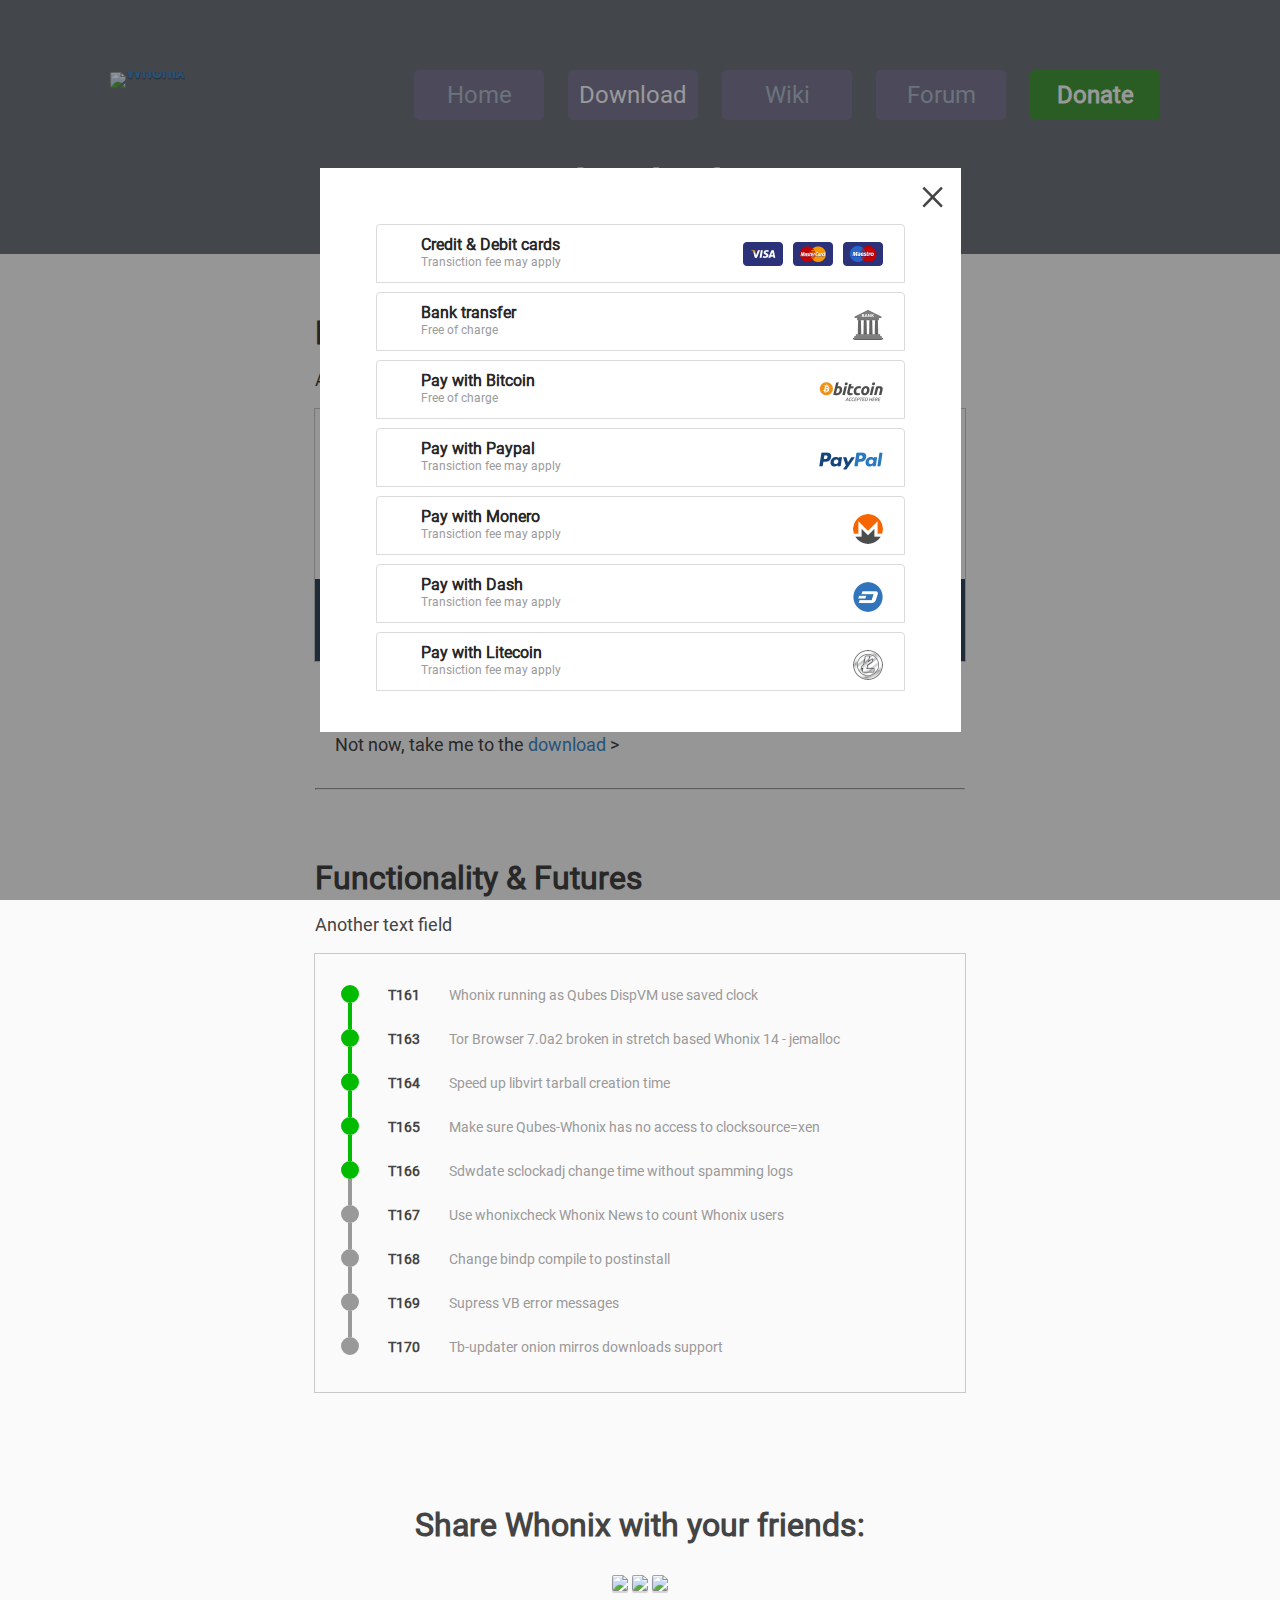
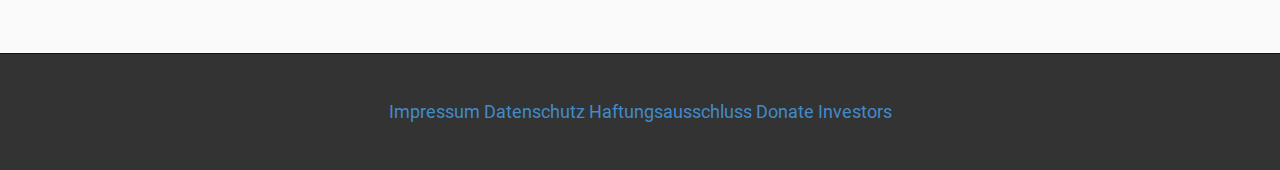
==== commit af7c043a: "Add files via upload" ====
--- a/download/pay.html
+++ b/download/pay.html
@@ -5,7 +5,7 @@
     <meta name="viewport" content="width=device-width, initial-scale=1.0">
     <meta name="description" content="">
     <meta name="author" content="">
-	<link href="https://fonts.googleapis.com/css?family=Roboto" rel="stylesheet">
+	<link href="../css/font.css?family=Roboto" rel="stylesheet">
     <title>Whonix</title>
     <link rel="shortcut icon" href="../img/favicon.png">
 
@@ -13,8 +13,8 @@
     <link href="../css/style.css" rel="stylesheet">
 	
 	<link rel="stylesheet" href="../css/jquery-ui.css">
-	<script src="https://code.jquery.com/jquery-1.12.4.js"></script>
-	<script src="https://code.jquery.com/ui/1.12.1/jquery-ui.js"></script>
+	<script src="../js/jquery-1.12.4.js"></script>
+	<script src="../js/jquery-ui.js"></script>
 	<script>
   
    $( function() {
@@ -45,6 +45,7 @@
 		setTimeout(function() { $('#pay_cont_1_section_js').css('display', 'block'); }, 1);
 		setTimeout(function() { $('#pay_cont_1_section_nonjs').css('display', 'none'); }, 1);
 		
+		
 		</script>
 	
 
@@ -61,9 +62,10 @@
     <nav>
       <ul>
         <li><a href="../index.html">Home</a></li>
-        <li><a href="/download" class="cc-active">Download</a></li>
+        <li><a href="/download/index.html" class="cc-active">Download</a></li>
         <li><a href="https://whonix.org/wiki/Main_Page">Wiki</a></li>
-	<li><a href="https://forums.whonix.org/">Forum</a></li>
+		<li><a href="https://forums.whonix.org/">Forum</a></li>
+		<li><a href="pay.html" class="donate_button">Donate</a></li>
       </ul>
     </nav>
   </div>
@@ -111,20 +113,20 @@
 		<h4 class="editable">Whonix</h4>
 		<p class="editable">I support Whonix, and want to donate about</p>
 
-		
+		<form action="pay.php" method="post">
 		<label class="label_r"><input type="radio" checked name="check_pay" id="radio_pay_1" class="radio"/><span class="radio-custom"></span><span class="label_text">$ 1</span></label> 
-		<label class="label_r"><input type="radio" name="check_pay" id="radio_pay_2" class="radio"/><span class="radio-custom"></span><span class="label_text">$ 10</span></label>
-		<label class="label_r"><input type="radio" name="check_pay" id="radio_pay_3" class="radio"/><span class="radio-custom"></span><span class="label_text">$ 50</span></label>
-		<label class="label_r"><input type="radio" name="check_pay" id="radio_pay_4" class="radio"/><span class="radio-custom"></span><span class="label_text">$ 100</span></label>
-		<label class="label_r"><input type="radio" name="check_pay" id="radio_pay_5" class="radio"/><span class="radio-custom"></span><span class="label_text">$ 500</span></label>		
-   		<label class="label_r"><input type="radio" name="check_pay" id="radio_pay_5" class="radio"/><span class="radio-custom"></span><span class="label_text">$ 1000</span></label> 
-   		<label class="label_r"><input type="radio" name="check_pay" id="radio_pay_5" class="radio"/><span class="radio-custom"></span><span class="label_text">$ 5000</span></label>		
+		<label class="label_r" style="display: inline-block;"><input type="radio" name="check_pay" id="radio_pay_2" class="radio"/><span class="radio-custom"></span><span class="label_text">$ 10</span></label>
+		<label class="label_r" style="display: inline-block;"><input type="radio" name="check_pay" id="radio_pay_3" class="radio"/><span class="radio-custom"></span><span class="label_text">$ 50</span></label>
+		<label class="label_r" style="display: inline-block;"><input type="radio" name="check_pay" id="radio_pay_4" class="radio"/><span class="radio-custom"></span><span class="label_text">$ 100</span></label>
+		<label class="label_r" style="display: inline-block;"><input type="radio" name="check_pay" id="radio_pay_5" class="radio"/><span class="radio-custom"></span><span class="label_text">$ 500</span></label>		
+   		<label class="label_r" style="display: inline-block;"><input type="radio" name="check_pay" id="radio_pay_5" class="radio"/><span class="radio-custom"></span><span class="label_text">$ 1000</span></label> 
+   		<label class="label_r" style="display: inline-block;"><input type="radio" name="check_pay" id="radio_pay_5" class="radio"/><span class="radio-custom"></span><span class="label_text">$ 5000</span></label>		
 		</div>
 		<div class="c_1">		
 		<label class="check_pay_text"><span class="label_text_2">Or enter the desired amount ($):</span> <input type="text" name="check_pay" id="amount_none"></label>
-		<label type="submit" value="Pay" align="left" id="c_1_2" for="zayavka" class="button"> Pay </label>
-		</div>
-		
+		<input type="submit" value="Pay" align="left" id="c_1_2" for="zayavka" class="button" style="padding-top: 8px;  padding-bottom: 8px;">
+		</div>
+		</form>
 	</div>
 </section>
 
--- a/css/font.css
+++ b/css/font.css
@@ -0,0 +1,56 @@
+/* cyrillic-ext */
+@font-face {
+  font-family: 'Roboto';
+  font-style: normal;
+  font-weight: 400;
+  src: local('Roboto'), local('Roboto-Regular'), url(../fonts/ek4gzZ-GeXAPcSbHtCeQI_esZW2xOQ-xsNqO47m55DA.woff2) format('woff2');
+  unicode-range: U+0460-052F, U+20B4, U+2DE0-2DFF, U+A640-A69F;
+}
+/* cyrillic */
+@font-face {
+  font-family: 'Roboto';
+  font-style: normal;
+  font-weight: 400;
+  src: local('Roboto'), local('Roboto-Regular'), url(../fonts/mErvLBYg_cXG3rLvUsKT_fesZW2xOQ-xsNqO47m55DA.woff2) format('woff2');
+  unicode-range: U+0400-045F, U+0490-0491, U+04B0-04B1, U+2116;
+}
+/* greek-ext */
+@font-face {
+  font-family: 'Roboto';
+  font-style: normal;
+  font-weight: 400;
+  src: local('Roboto'), local('Roboto-Regular'), url(../fonts/-2n2p-_Y08sg57CNWQfKNvesZW2xOQ-xsNqO47m55DA.woff2) format('woff2');
+  unicode-range: U+1F00-1FFF;
+}
+/* greek */
+@font-face {
+  font-family: 'Roboto';
+  font-style: normal;
+  font-weight: 400;
+  src: local('Roboto'), local('Roboto-Regular'), url(../fonts/u0TOpm082MNkS5K0Q4rhqvesZW2xOQ-xsNqO47m55DA.woff2) format('woff2');
+  unicode-range: U+0370-03FF;
+}
+/* vietnamese */
+@font-face {
+  font-family: 'Roboto';
+  font-style: normal;
+  font-weight: 400;
+  src: local('Roboto'), local('Roboto-Regular'), url(../fonts/NdF9MtnOpLzo-noMoG0miPesZW2xOQ-xsNqO47m55DA.woff2) format('woff2');
+  unicode-range: U+0102-0103, U+1EA0-1EF9, U+20AB;
+}
+/* latin-ext */
+@font-face {
+  font-family: 'Roboto';
+  font-style: normal;
+  font-weight: 400;
+  src: local('Roboto'), local('Roboto-Regular'), url(../fonts/Fcx7Wwv8OzT71A3E1XOAjvesZW2xOQ-xsNqO47m55DA.woff2) format('woff2');
+  unicode-range: U+0100-024F, U+1E00-1EFF, U+20A0-20AB, U+20AD-20CF, U+2C60-2C7F, U+A720-A7FF;
+}
+/* latin */
+@font-face {
+  font-family: 'Roboto';
+  font-style: normal;
+  font-weight: 400;
+  src: local('Roboto'), local('Roboto-Regular'), url(../fonts/CWB0XYA8bzo0kSThX0UTuA.woff2) format('woff2');
+  unicode-range: U+0000-00FF, U+0131, U+0152-0153, U+02C6, U+02DA, U+02DC, U+2000-206F, U+2074, U+20AC, U+2212, U+2215;
+}
--- a/css/style.css
+++ b/css/style.css
@@ -169,8 +169,9 @@
 	text-decoration: none;
 	color: #b3c1ce;
 	background-color: #7691aa;
-	background-color: rgba(255,255,255,0.1);
+	background-color: rgba(178, 144, 269, 0.2);
 	font-weight: 400;
+	font-size: 24px;
 }
 
 nav a:hover {
@@ -183,7 +184,7 @@
 nav a.cc-active,
 nav a:active {
 	background-color: #859bb1;
-	background-color: rgba(255,255,255,0.3);
+	background-color:  rgba(178, 144, 269, 0.2);
 	color: #fff;
 }
 
@@ -381,7 +382,7 @@
 	}
 
 	nav li {
-		width: 110px;
+		width: 130px;
 		margin: 0 10px;
 		display: inline-block;
 	}
@@ -855,7 +856,7 @@
 
 /* snip */
 
-.hide{display: none;}
+.hide{display: none;} 
 
 .label {
     cursor: pointer;
@@ -874,14 +875,14 @@
     position: fixed;
     z-index: 5;
     top: 0;
-    right: 100%;
+    right: 0;  /* 100% - не грузит форму, 0 - грузит форму */
     bottom: 0;
     width: 100%;
     display: flex;
     align-items: center;
     justify-content: center;
     background-color: rgba(0,0,0,.4);
-    opacity: 0;
+    opacity: 1;
     transition: opacity .3s;
 }
 
@@ -921,7 +922,7 @@
 
 input:checked+.modal {
     opacity: 1;
-    right: 0;
+    right: 100%; /* 100% - грузит форму, 0 - не грузит */
 }
 
 .button:hover,.modal-x:hover {opacity: 0.7;}
@@ -1545,4 +1546,10 @@
     font-weight: bold;
     float: left;
 	
+}
+
+.donate_button {
+	background-color: #479c3b;
+	font-weight: bold;
+    color: #fff;
 }